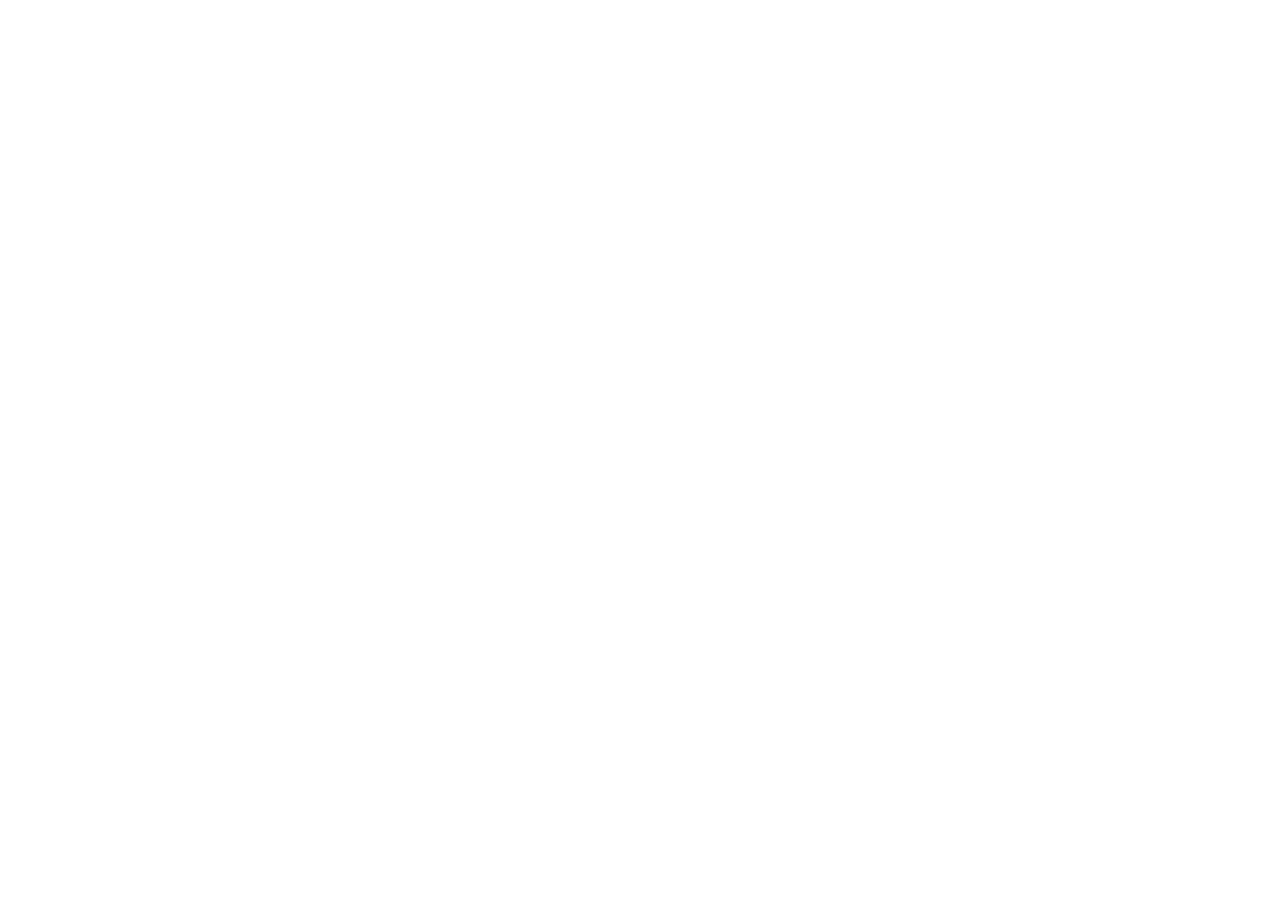
==== index.html @ 47f5760c "upload source" ====
<!DOCTYPE html>
<html lang="en">
<head>
    <meta charset="UTF-8">
    <meta name="viewport" content="width=device-width, initial-scale=1.0">
    <title>Document</title>
</head>
<body>
    
</body>
</html>
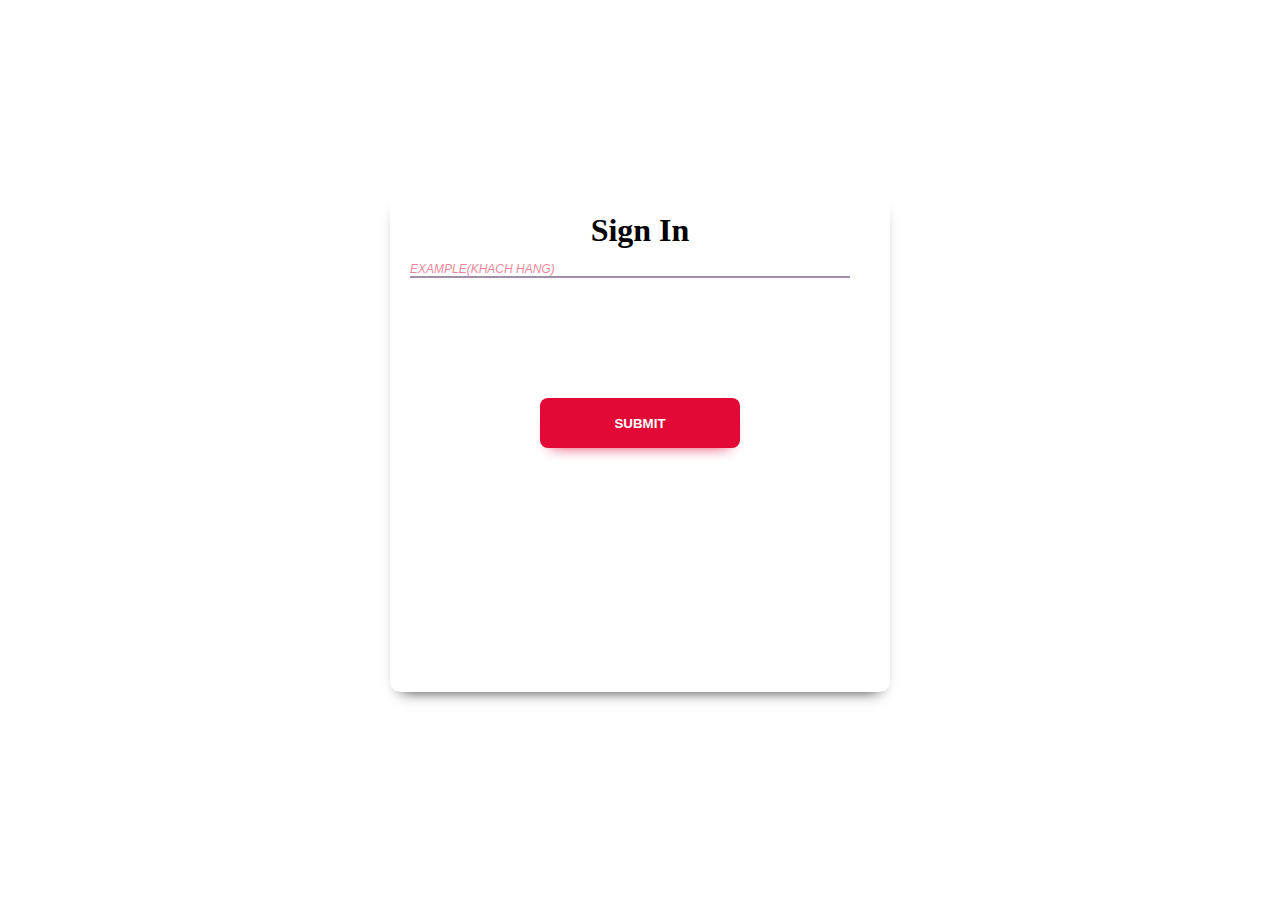
==== commit fbcbf25c: "upload source" ====
--- a/index.html
+++ b/index.html
@@ -3,9 +3,38 @@
 <head>
     <meta charset="UTF-8">
     <meta name="viewport" content="width=device-width, initial-scale=1.0">
-    <title>Document</title>
+    <title>Sign In</title>
+<!-- Bootstrap CSS v5.2.1 -->
+<link href="https://cdn.jsdelivr.net/npm/bootstrap@5.2.1/dist/css/bootstrap.min.css" rel="stylesheet"
+integrity="sha384-iYQeCzEYFbKjA/T2uDLTpkwGzCiq6soy8tYaI1GyVh/UjpbCx/TYkiZhlZB6+fzT" crossorigin="anonymous">
+<link rel="stylesheet" href="css/index.min.css">
 </head>
+
 <body>
-    
+<form action="" id="submit">
+<div class="container">
+    <div class="log-in">
+        <h1>Sign In</h1>
+        <div class="mb-3">
+            <label for="typePerson"></label>
+            <input type="text"  id="typePerson" placeholder="Example(KHACH HANG)" >
+        </div>
+        <input type="submit" value="Submit" class="submit">
+        
+    </div>
+</div>
+
+</form>
+<script src="https://cdn.jsdelivr.net/npm/@popperjs/core@2.11.6/dist/umd/popper.min.js"
+integrity="sha384-oBqDVmMz9ATKxIep9tiCxS/Z9fNfEXiDAYTujMAeBAsjFuCZSmKbSSUnQlmh/jp3" crossorigin="anonymous">
+</script>
+
+<script src="https://cdn.jsdelivr.net/npm/bootstrap@5.2.1/dist/js/bootstrap.min.js"
+integrity="sha384-7VPbUDkoPSGFnVtYi0QogXtr74QeVeeIs99Qfg5YCF+TidwNdjvaKZX19NZ/e6oz" crossorigin="anonymous">
+</script>
+<script src="https://cdn.jsdelivr.net/npm/bootstrap@5.3.0-alpha3/dist/js/bootstrap.bundle.min.js"
+integrity="sha384-ENjdO4Dr2bkBIFxQpeoTz1HIcje39Wm4jDKdf19U8gI4ddQ3GYNS7NTKfAdVQSZe"
+crossorigin="anonymous"></script>
+    <script type="module" src="./controller/list.js"></script>
 </body>
 </html>--- a/css/index.min.css
+++ b/css/index.min.css
@@ -0,0 +1 @@
+*{margin:0;padding:0;box-sizing:border-box}body{margin:0 auto}body{background-image:url("../assets/img/colorful-block-print-frame-beige-background.jpg");background-size:cover;background-repeat:no-repeat;background-position:center center}body .container .log-in{width:500px;height:500px;margin:auto;box-shadow:0px 9px 15px -11px;border:2px;border-radius:2%;margin-top:15%;padding:20px;background-color:rgba(0,0,0,0)}body .container .log-in h1{text-align:center}body .container .log-in label{font-size:20px;font-weight:500}body .container .log-in input{width:440px;margin-top:12px;border-top:0;border-left:0;border-bottom:2px solid #9f8fab;border-right:none;background-color:rgba(0,0,0,0);text-transform:uppercase}body .container .log-in .submit{border:none;border-radius:8px;display:block;margin:auto;width:200px;height:50px;line-height:45px;margin-top:120px;text-decoration:none;text-align:center;background:#e20936;color:#fff;font-weight:bold;box-shadow:0px 9px 15px -11px #e20936}input:focus{outline:none}input::-moz-placeholder{opacity:.5;color:#e20936;font-size:12px;font-style:italic}input::placeholder{opacity:.5;color:#e20936;font-size:12px;font-style:italic}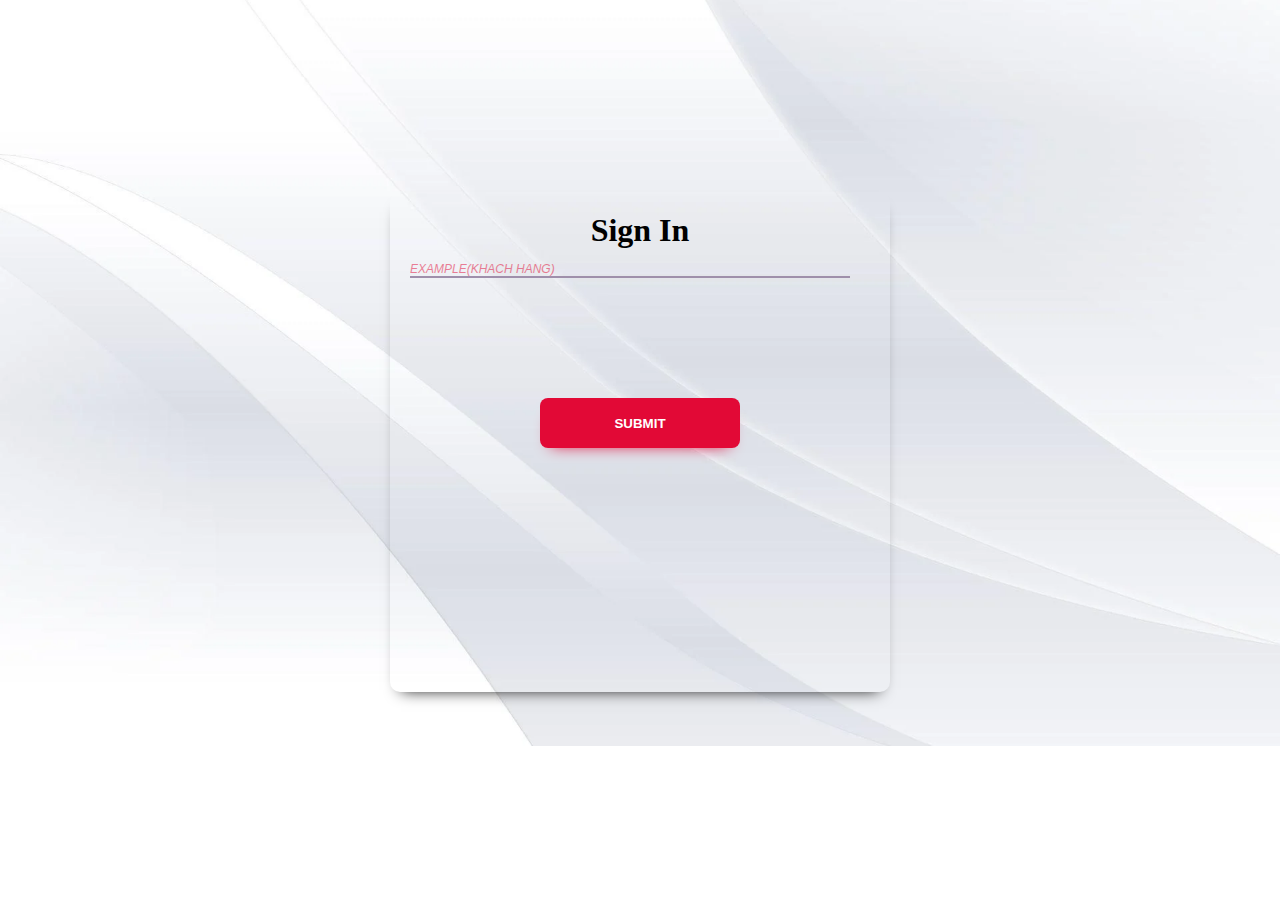
==== commit 23396ca7: "upload source" ====
--- a/index.html
+++ b/index.html
@@ -35,6 +35,6 @@
 <script src="https://cdn.jsdelivr.net/npm/bootstrap@5.3.0-alpha3/dist/js/bootstrap.bundle.min.js"
 integrity="sha384-ENjdO4Dr2bkBIFxQpeoTz1HIcje39Wm4jDKdf19U8gI4ddQ3GYNS7NTKfAdVQSZe"
 crossorigin="anonymous"></script>
-    <script type="module" src="./controller/list.js"></script>
+    <script type="module" src="./controller/listperson.js"></script>
 </body>
 </html>--- a/css/index.min.css
+++ b/css/index.min.css
@@ -1 +1 @@
-*{margin:0;padding:0;box-sizing:border-box}body{margin:0 auto}body{background-image:url("../assets/img/colorful-block-print-frame-beige-background.jpg");background-size:cover;background-repeat:no-repeat;background-position:center center}body .container .log-in{width:500px;height:500px;margin:auto;box-shadow:0px 9px 15px -11px;border:2px;border-radius:2%;margin-top:15%;padding:20px;background-color:rgba(0,0,0,0)}body .container .log-in h1{text-align:center}body .container .log-in label{font-size:20px;font-weight:500}body .container .log-in input{width:440px;margin-top:12px;border-top:0;border-left:0;border-bottom:2px solid #9f8fab;border-right:none;background-color:rgba(0,0,0,0);text-transform:uppercase}body .container .log-in .submit{border:none;border-radius:8px;display:block;margin:auto;width:200px;height:50px;line-height:45px;margin-top:120px;text-decoration:none;text-align:center;background:#e20936;color:#fff;font-weight:bold;box-shadow:0px 9px 15px -11px #e20936}input:focus{outline:none}input::-moz-placeholder{opacity:.5;color:#e20936;font-size:12px;font-style:italic}input::placeholder{opacity:.5;color:#e20936;font-size:12px;font-style:italic}+*{margin:0;padding:0;box-sizing:border-box}body{margin:0 auto}body{background-image:url("../img/background.jpg");background-size:cover;background-repeat:no-repeat;background-position:center center}body .container .log-in{width:500px;height:500px;margin:auto;box-shadow:0px 9px 15px -11px;border:2px;border-radius:2%;margin-top:15%;padding:20px;background-color:rgba(0,0,0,0)}body .container .log-in h1{text-align:center}body .container .log-in label{font-size:20px;font-weight:500}body .container .log-in input{width:440px;margin-top:12px;border-top:0;border-left:0;border-bottom:2px solid #9f8fab;border-right:none;background-color:rgba(0,0,0,0);text-transform:uppercase}body .container .log-in .submit{border:none;border-radius:8px;display:block;margin:auto;width:200px;height:50px;line-height:45px;margin-top:120px;text-decoration:none;text-align:center;background:#e20936;color:#fff;font-weight:bold;box-shadow:0px 9px 15px -11px #e20936}input:focus{outline:none}input::-moz-placeholder{opacity:.5;color:#e20936;font-size:12px;font-style:italic}input::placeholder{opacity:.5;color:#e20936;font-size:12px;font-style:italic}